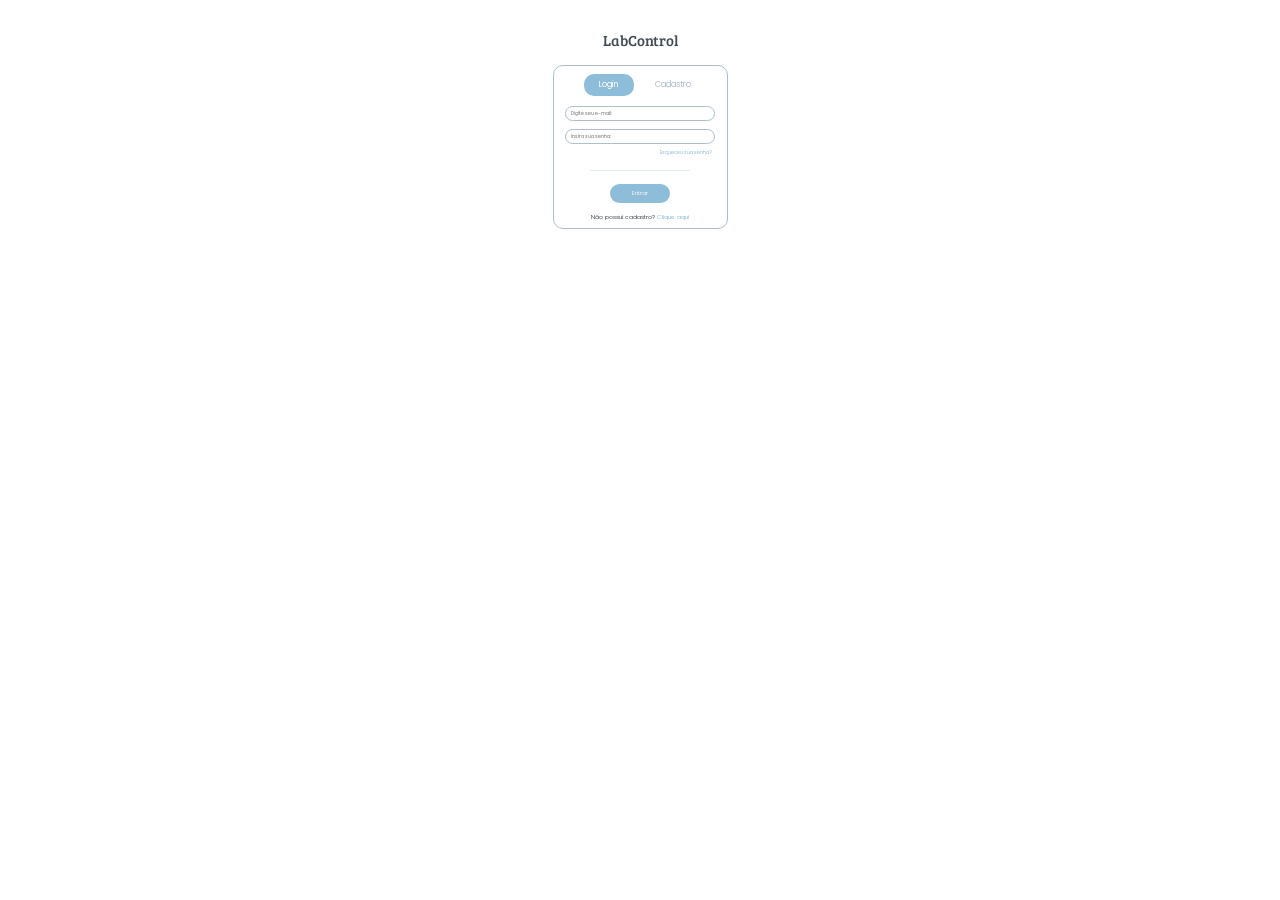
==== index.html @ 96e265aa "created the login and signup labcontrol page, adding styles and interactive form alternate with js" ====
<!DOCTYPE html>
<html lang="en">
<head>
    <meta charset="UTF-8">
    <meta name="viewport" content="width=device-width, initial-scale=1.0">
    <title>Document</title>
    <link rel="stylesheet" href="style/login.css">
</head>
<body class="loaded">

    <h1>LabControl</h1>
    
    <section class="login-form">
        <div>
            <button id="login-title"><a href="#" class="login-link">Login</a></button>
            <button id="signup-title"><a href="#" class="signup-link">Cadastro</a></button>
        </div>
        <form action="">

            <input type="email" placeholder="Digite seu e-mail: ">
            <input type="password" placeholder="Insira sua senha: ">
        
        </form>

        <p class="forgot-password"><a href="#" >Esqueceu sua senha?</a></p>

        <hr>

        <button class="entry-button"><a href="#" class="entry-link">Entrar</a></button>

        <p class="click-here-signup">Não possui cadastro? <a href="#">Clique aqui</a></p>
    </section>

    <section class="signup-form">
        <div>
            <button id="login-title"><a href="#" class="login-link">Login</a></button>
            <button id="signup-title"><a href="#" class="signup-link">Cadastro</a></button>
        </div>

        <form action="">
            <input type="name" placeholder="Insira seu nome: ">
            <input type="email" placeholder="Insira seu e-mail: ">
            <input type="number" placeholder="Digite sua matrícula (SIAPE ou discente): " id="number-input">
            <input type="password" placeholder="Insira sua senha: ">
            <input type="password" placeholder="Insira sua senha novamente: ">
        </form>

        <hr>

        <button class="signup-button"><a href="#" class="signin-link">Cadastrar-se</a></button>

        <p class="click-here-login">Já possui cadastro? <a href="#">Clique aqui</a></p>
    </section>


        <script src="script/script.js"></script>
</body>
</html>
---- style/login.css ----
@import url('https://fonts.googleapis.com/css2?family=Poppins:ital,wght@0,100;0,200;0,300;0,400;0,500;0,600;0,700;0,800;0,900;1,100;1,200;1,300;1,400;1,500;1,600;1,700;1,800;1,900&display=swap');
@import url('https://fonts.googleapis.com/css2?family=Bree+Serif&family=Poppins:ital,wght@0,100;0,200;0,300;0,400;0,500;0,600;0,700;0,800;0,900;1,100;1,200;1,300;1,400;1,500;1,600;1,700;1,800;1,900&display=swap');

/* Estilos globais */

:root {
    --gray-azure-color: #404b52;
    --faded-azure-color: #adbfca;
    --azure-pastel-color : #8dbdd9;
    --azure-pastel-color-focus: #7297ac;
    --border-radius: 10px;
}

* {
    font-family: 'Poppins', sans-serif;
    color: var(--gray-azure-color);
    box-sizing: border-box;
}


h1 {
    color: var(--gray-azure-color);
    font-family: 'Bree serif', sans-serif;
    display: flex;
    font-size: 15px;
    font-weight: lighter;
    justify-content: center;
    margin-top: 30px;
    margin-bottom: 15px;
}

/* Seção do formulário */

.login-form,
.signup-form {
    display: flex;
    flex-flow: column wrap;
    border: 1px solid var(--faded-azure-color);
    border-radius: 10px;
    height: auto;
    width: 175px;
    margin: 0 auto;
    justify-content: start;
    align-items: center;
}

.signup-form {
    display: none;
}

/* Div que contém os títulos de cadastro e login */

.login-form > div,
.signup-form > div {
    display: flex;
    align-items: center;
    justify-content: center;
    gap: 15px;
}

/* Botão de login e cadastro */

#login-title,
#signup-title {
    margin-top: 8px;
    display: flex;
    font-size: 8px;
    justify-content: center;
    align-items: center;
}

#login-title > a,
#signup-title > a {
    text-decoration: none;
}

#login-title {
    border: none;
    display: flex;
    padding: 5px;
    width: 50px;
    justify-content: center;
    align-items: center;
    background-color: var(--azure-pastel-color);
    border-radius: var(--border-radius);
    transition: background-color 0.5s ease;
}

#login-title:hover {
    background-color: var(--azure-pastel-color-focus);
}

#login-title > a {
    color: white;
    transition: color 0.5s ease;
}

#login-title:hover > a {
    color: whitesmoke;
}

#signup-title {
    background-color: white;
    border: none; 
}

#signup-title > a {
    color: var(--faded-azure-color);
    transition: color 0.5s ease;
}

#signup-title:hover > a {
    color: var(--gray-azure-color);
}

/* Formulário que contém os inputs */

form {
    display: flex;
    flex-direction: column;
    width: 100%;
    align-items: center;
    justify-content: center;
    margin-top: 10px;
    gap: 8px;
}

/* Input de E-mail e Senha */ 

.login-form > form > input,
.signup-form > form > input {
    display: flex;
    justify-content: center;
    align-items: center;
    width: 150px;
    font-size: 5px;
    padding-left: 5px;
    height: 15px;
    border: 1px solid var(--faded-azure-color);
    border-radius: var(--border-radius);
    color: var(--faded-azure-color);
    outline: none;
    transition: box-shadow 0.3s ease;
}

.login-form > form > input:focus,
.signup-form > form > input:focus {
    border-color: var(--azure-pastel-color);
    box-shadow: 0 0 0 1px var(--azure-pastel-color);
}

/* Botão de "esqueci a senha" e "clicar aqui" */

.forgot-password > a,
.click-here-signup > a,
.click-here-login > a {
    text-decoration: none;
    color: var(--azure-pastel-color);
}

.forgot-password {
    font-size: 5px;
    margin-top: 5px;
    align-self: flex-end;
    margin-right: 15px;
    text-decoration-color: var(--azure-pastel-color);
    transition: text-decoration 0.3s ease-in-out;
}

.forgot-password:hover,
.click-here-signup > a:hover,
.click-here-login > a:hover {
    text-decoration: underline var(--azure-pastel-color);
}

hr {
    background-color: var(--azure-pastel-color-focus);
    border: none;
    height: 1px;
    opacity: .2;
    border-radius: 10px;
    width: 100px;
}

.entry-button,
.signup-button {
    background-color: var(--azure-pastel-color);
    border: none;
    font-size: 6px;
    border-radius: var(--border-radius);
    padding: 5px;
    margin-top: 5px;
    width: 60px;
    transition: background-color 0.5s ease;
}

.entry-link,
.signin-link {
    color: whitesmoke;
    text-decoration: none;
    transition: color 0.5s ease;
}

.entry-button:hover,
.signup-button:hover {
    background-color: var(--azure-pastel-color-focus);
}

.entry-button:hover > a,
.signup-button:hover > a {
    color: whitesmoke;
}

.click-here-signup,
.click-here-signup > a,
.click-here-login,
.click-here-login > a {
    font-size: 6px;
}

.click-here-signup,
.click-here-login {
    margin-top: 10px;
}

.click-here-signup > a,
.click-here-login > a {
    display: inline-block;
    text-decoration: none;
    transition: text-decoration 0.3s ease;
}
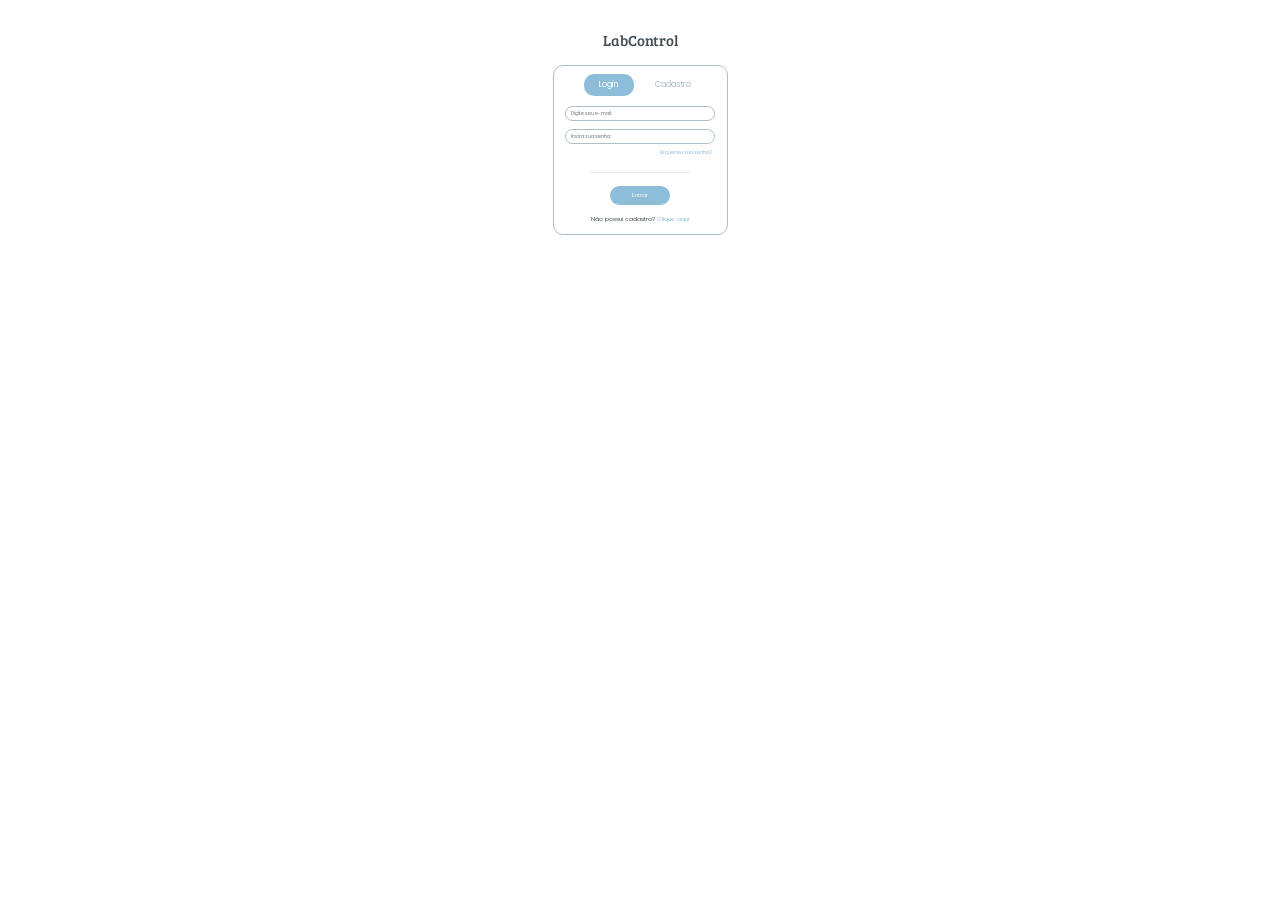
==== commit 728acb4c: "just making the spaces between the elements more equal" ====
--- a/index.html
+++ b/index.html
@@ -31,6 +31,10 @@
         <p class="click-here-signup">Não possui cadastro? <a href="#">Clique aqui</a></p>
     </section>
 
+    <section class="recovery-password">
+        
+    </section>
+
     <section class="signup-form">
         <div>
             <button id="login-title"><a href="#" class="login-link">Login</a></button>
--- a/style/login.css
+++ b/style/login.css
@@ -17,6 +17,7 @@
     box-sizing: border-box;
 }
 
+/* título global LabControl */
 
 h1 {
     color: var(--gray-azure-color);
@@ -29,7 +30,7 @@
     margin-bottom: 15px;
 }
 
-/* Seção do formulário */
+/* Section que contém os formulários de login e cadastro */
 
 .login-form,
 .signup-form {
@@ -58,7 +59,7 @@
     gap: 15px;
 }
 
-/* Botão de login e cadastro */
+/* Botões de login e cadastro */
 
 #login-title,
 #signup-title {
@@ -125,7 +126,7 @@
     gap: 8px;
 }
 
-/* Input de E-mail e Senha */ 
+/* Inputs dos formulários */ 
 
 .login-form > form > input,
 .signup-form > form > input {
@@ -149,7 +150,18 @@
     box-shadow: 0 0 0 1px var(--azure-pastel-color);
 }
 
-/* Botão de "esqueci a senha" e "clicar aqui" */
+
+input[type="number"]::-webkit-inner-spin-button,
+input[type="number"]::-webkit-outer-spin-button {
+    -webkit-appearance: none;
+    margin: 0;
+}
+
+input[type="number"] {
+    -moz-appearance: textfield;
+}
+
+/* Botões de "esqueci a senha", "entrar", "cadastrar-se" e "clicar aqui" */
 
 .forgot-password > a,
 .click-here-signup > a,
@@ -173,9 +185,20 @@
     text-decoration: underline var(--azure-pastel-color);
 }
 
-hr {
-    background-color: var(--azure-pastel-color-focus);
-    border: none;
+.login-form > hr {
+    background-color: var(--azure-pastel-color-focus);
+    border: none;
+    margin-top: 10px;
+    height: 1px;
+    opacity: .2;
+    border-radius: 10px;
+    width: 100px;
+}
+
+.signup-form > hr {
+    background-color: var(--azure-pastel-color-focus);
+    border: none;
+    margin-top: 15px;
     height: 1px;
     opacity: .2;
     border-radius: 10px;
@@ -221,6 +244,7 @@
 .click-here-signup,
 .click-here-login {
     margin-top: 10px;
+    margin-bottom: 10px;
 }
 
 .click-here-signup > a,
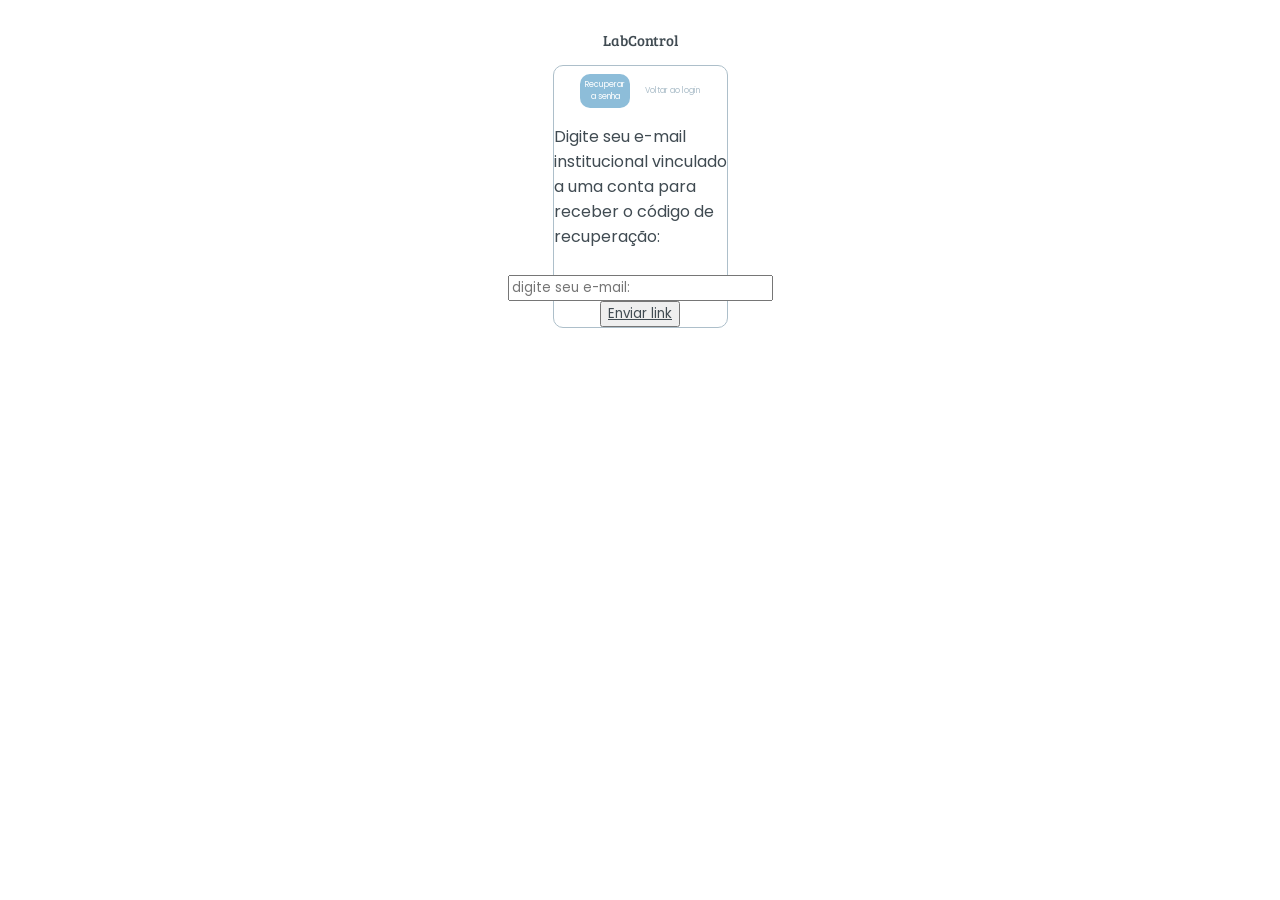
==== commit 926750d0: "Adding the style on my recovery password page" ====
--- a/index.html
+++ b/index.html
@@ -31,8 +31,20 @@
         <p class="click-here-signup">Não possui cadastro? <a href="#">Clique aqui</a></p>
     </section>
 
-    <section class="recovery-password">
-        
+    <section class="recovery-form">
+        <div>
+            <button class="recovery-password-title"><a href="#">Recuperar a senha</a></button>
+            <a href="#" class="back-title">Voltar ao login</a>
+        </div>
+
+        <p>Digite seu e-mail institucional vinculado a uma 
+            conta para receber o código de recuperação: </p>
+
+        <form action="">
+            <input type="email" placeholder="digite seu e-mail: ">
+        </form>
+
+        <button class="send-button"><a href="#" class="send-link">Enviar link</a></button>
     </section>
 
     <section class="signup-form">
--- a/style/login.css
+++ b/style/login.css
@@ -33,7 +33,8 @@
 /* Section que contém os formulários de login e cadastro */
 
 .login-form,
-.signup-form {
+.signup-form,
+.recovery-form {
     display: flex;
     flex-flow: column wrap;
     border: 1px solid var(--faded-azure-color);
@@ -45,14 +46,16 @@
     align-items: center;
 }
 
-.signup-form {
+.signup-form,
+.login-form {
     display: none;
 }
 
 /* Div que contém os títulos de cadastro e login */
 
 .login-form > div,
-.signup-form > div {
+.signup-form > div,
+ .recovery-form > div {
     display: flex;
     align-items: center;
     justify-content: center;
@@ -62,7 +65,9 @@
 /* Botões de login e cadastro */
 
 #login-title,
-#signup-title {
+#signup-title,
+.recovery-password-title,
+.back-title {
     margin-top: 8px;
     display: flex;
     font-size: 8px;
@@ -71,11 +76,14 @@
 }
 
 #login-title > a,
-#signup-title > a {
-    text-decoration: none;
-}
-
-#login-title {
+#signup-title > a,
+.recovery-password-title > a,
+.back-title {
+    text-decoration: none;
+}
+
+#login-title,
+.recovery-password-title {
     border: none;
     display: flex;
     padding: 5px;
@@ -87,16 +95,19 @@
     transition: background-color 0.5s ease;
 }
 
-#login-title:hover {
-    background-color: var(--azure-pastel-color-focus);
-}
-
-#login-title > a {
+#login-title:hover,
+.recovery-password-title:hover {
+    background-color: var(--azure-pastel-color-focus);
+}
+
+#login-title > a,
+.recovery-password-title > a {
     color: white;
     transition: color 0.5s ease;
 }
 
-#login-title:hover > a {
+#login-title:hover > a,
+.recovery-password-title:hover > a {
     color: whitesmoke;
 }
 
@@ -105,12 +116,14 @@
     border: none; 
 }
 
-#signup-title > a {
+#signup-title > a,
+.back-title {
     color: var(--faded-azure-color);
     transition: color 0.5s ease;
 }
 
-#signup-title:hover > a {
+#signup-title:hover > a,
+.back-title:hover {
     color: var(--gray-azure-color);
 }
 
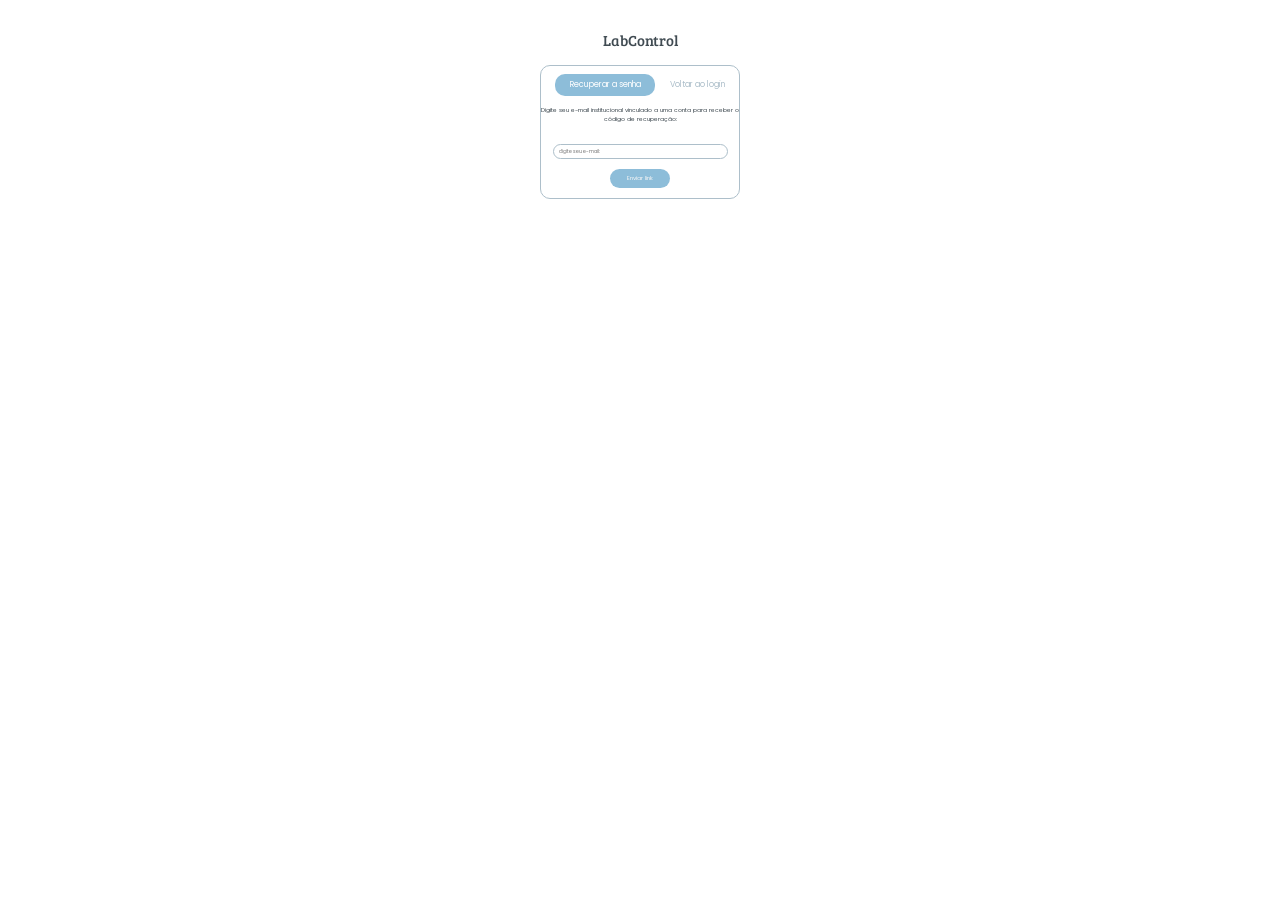
==== commit 5319989f: "Creating my personal style component button to apply in all buttons" ====
--- a/index.html
+++ b/index.html
@@ -12,7 +12,7 @@
     
     <section class="login-form">
         <div>
-            <button id="login-title"><a href="#" class="login-link">Login</a></button>
+            <button id="login" class="button"><a href="#" class="login-link">Login</a></button>
             <button id="signup-title"><a href="#" class="signup-link">Cadastro</a></button>
         </div>
         <form action="">
--- a/style/login.css
+++ b/style/login.css
@@ -40,7 +40,7 @@
     border: 1px solid var(--faded-azure-color);
     border-radius: 10px;
     height: auto;
-    width: 175px;
+    width: 200px;
     margin: 0 auto;
     justify-content: start;
     align-items: center;
@@ -63,11 +63,39 @@
 }
 
 /* Botões de login e cadastro */
+
+.button {
+    display: flex;
+    border: none;
+    border-radius: var(--border-radius);
+    flex-wrap: nowrap;
+    padding: 5px;
+    width: 50px;
+    margin-top: 8px;
+    display: flex;
+    font-size: 8px;
+    justify-content: center;
+    align-items: center;
+    background-color: var(--azure-pastel-color);
+    transition: background-color 0.3s ease;
+}
+
+.button > a {
+    color: white;
+    text-decoration: none;
+    
+}
+
+.button:hover {
+    background-color: var(--azure-pastel-color-focus);
+}
 
 #login-title,
 #signup-title,
 .recovery-password-title,
 .back-title {
+    display: flex;
+    flex-wrap: nowrap;
     margin-top: 8px;
     display: flex;
     font-size: 8px;
@@ -79,6 +107,8 @@
 #signup-title > a,
 .recovery-password-title > a,
 .back-title {
+    display: flex;
+    flex-wrap: nowrap;
     text-decoration: none;
 }
 
@@ -93,11 +123,6 @@
     background-color: var(--azure-pastel-color);
     border-radius: var(--border-radius);
     transition: background-color 0.5s ease;
-}
-
-#login-title:hover,
-.recovery-password-title:hover {
-    background-color: var(--azure-pastel-color-focus);
 }
 
 #login-title > a,
@@ -127,6 +152,10 @@
     color: var(--gray-azure-color);
 }
 
+.recovery-password-title {
+    width: 100px;
+}
+
 /* Formulário que contém os inputs */
 
 form {
@@ -139,14 +168,24 @@
     gap: 8px;
 }
 
+/* p do formulário de recuperação de senha */
+
+.recovery-form > p {
+    color: var(--gray-azure-color);
+    font-size: 6px;
+    text-align: center;
+    margin: 10px 0 10px 0;
+}
+
 /* Inputs dos formulários */ 
 
 .login-form > form > input,
-.signup-form > form > input {
-    display: flex;
-    justify-content: center;
-    align-items: center;
-    width: 150px;
+.signup-form > form > input,
+.recovery-form > form > input {
+    display: flex;
+    justify-content: center;
+    align-items: center;
+    width: 175px;
     font-size: 5px;
     padding-left: 5px;
     height: 15px;
@@ -158,7 +197,8 @@
 }
 
 .login-form > form > input:focus,
-.signup-form > form > input:focus {
+.signup-form > form > input:focus,
+.recovery-form > form input:focus {
     border-color: var(--azure-pastel-color);
     box-shadow: 0 0 0 1px var(--azure-pastel-color);
 }
@@ -219,7 +259,8 @@
 }
 
 .entry-button,
-.signup-button {
+.signup-button,
+.send-button {
     background-color: var(--azure-pastel-color);
     border: none;
     font-size: 6px;
@@ -230,20 +271,27 @@
     transition: background-color 0.5s ease;
 }
 
+.send-button {
+    margin: 10px 0 10px 0;
+}
+
 .entry-link,
-.signin-link {
+.signin-link,
+.send-link {
     color: whitesmoke;
     text-decoration: none;
     transition: color 0.5s ease;
 }
 
 .entry-button:hover,
-.signup-button:hover {
+.signup-button:hover,
+.send-button:hover {
     background-color: var(--azure-pastel-color-focus);
 }
 
 .entry-button:hover > a,
-.signup-button:hover > a {
+.signup-button:hover > a,
+.send-button:hover > a {
     color: whitesmoke;
 }
 
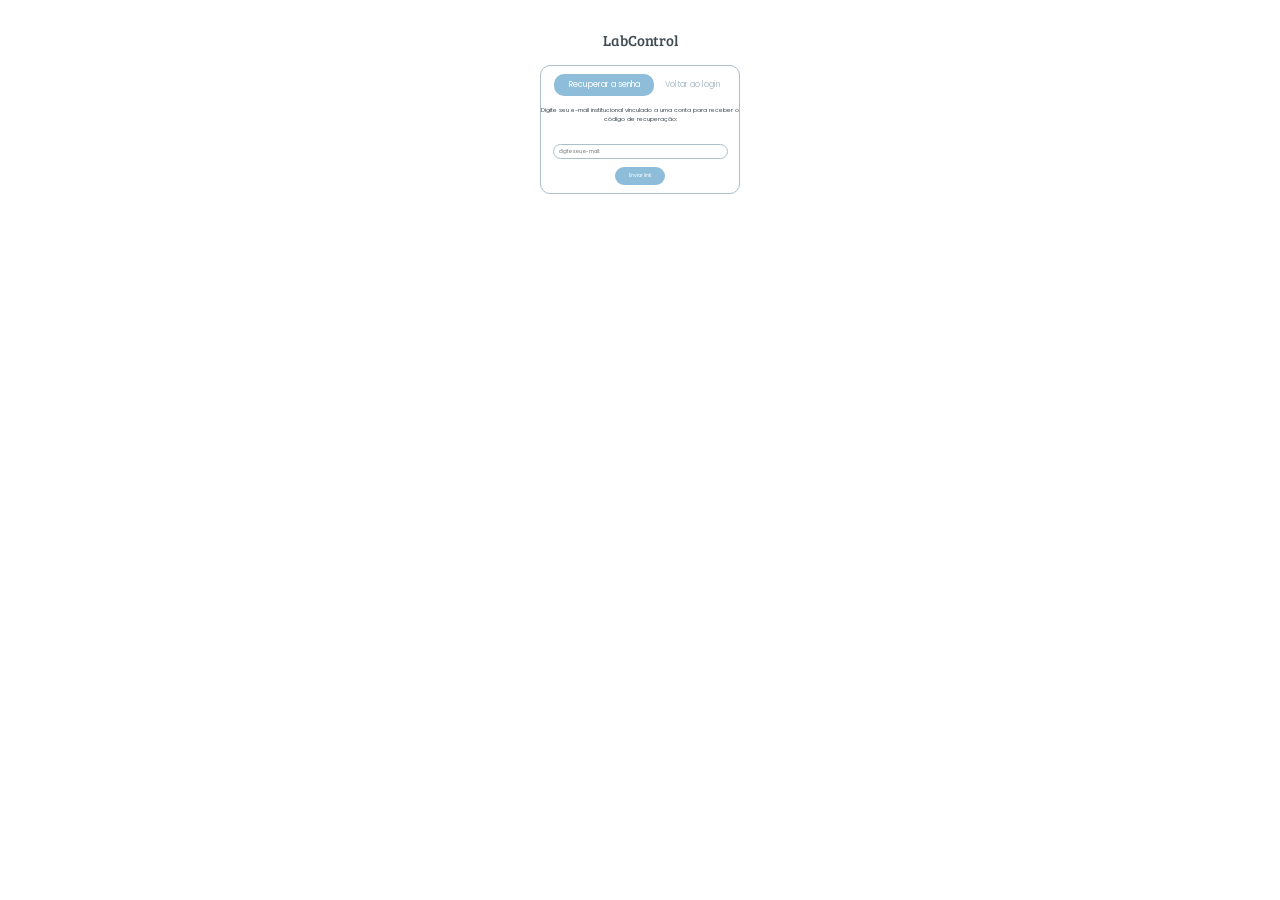
==== commit 1ae98d49: "Organizing my login.css to component buttons style and make more scalable and make the maintenance m" ====
--- a/index.html
+++ b/index.html
@@ -11,9 +11,10 @@
     <h1>LabControl</h1>
     
     <section class="login-form">
+
         <div>
-            <button id="login" class="button"><a href="#" class="login-link">Login</a></button>
-            <button id="signup-title"><a href="#" class="signup-link">Cadastro</a></button>
+            <button id="login-title" class="highlighted-button"><a href="#" class="login-link">Login</a></button>
+            <button id="signup-title" class="button"><a href="#" class="signup-link">Cadastro</a></button>
         </div>
         <form action="">
 
@@ -26,15 +27,18 @@
 
         <hr>
 
-        <button class="entry-button"><a href="#" class="entry-link">Entrar</a></button>
+        <button class="sm-highlighted-button"><a href="#" class="entry-link">Entrar</a></button>
 
         <p class="click-here-signup">Não possui cadastro? <a href="#">Clique aqui</a></p>
+   
     </section>
 
+
     <section class="recovery-form">
+
         <div>
-            <button class="recovery-password-title"><a href="#">Recuperar a senha</a></button>
-            <a href="#" class="back-title">Voltar ao login</a>
+            <button class="highlighted-button recovery-password-title"><a href="#">Recuperar a senha</a></button>
+            <button id="back-title" class="button"><a href="#">Voltar ao login</a></button>        
         </div>
 
         <p>Digite seu e-mail institucional vinculado a uma 
@@ -44,13 +48,16 @@
             <input type="email" placeholder="digite seu e-mail: ">
         </form>
 
-        <button class="send-button"><a href="#" class="send-link">Enviar link</a></button>
+        <button class="sm-highlighted-button send-link"><a href="#">Enviar link</a></button>
+    
     </section>
 
+
     <section class="signup-form">
+
         <div>
-            <button id="login-title"><a href="#" class="login-link">Login</a></button>
-            <button id="signup-title"><a href="#" class="signup-link">Cadastro</a></button>
+            <button id="login-title" class="highlighted-button"><a href="#" class="login-link">Login</a></button>
+            <button id="signup-title" class="button"><a href="#" class="signup-link">Cadastro</a></button>
         </div>
 
         <form action="">
@@ -63,12 +70,12 @@
 
         <hr>
 
-        <button class="signup-button"><a href="#" class="signin-link">Cadastrar-se</a></button>
+        <button class="sm-highlighted-button"><a href="#">Cadastrar-se</a></button>
 
         <p class="click-here-login">Já possui cadastro? <a href="#">Clique aqui</a></p>
+    
     </section>
 
-
-        <script src="script/script.js"></script>
+    <script src="script/script.js"></script>
 </body>
 </html>
--- a/style/login.css
+++ b/style/login.css
@@ -45,6 +45,9 @@
     justify-content: start;
     align-items: center;
 }
+.recovery-form {
+    width: 200px;
+}
 
 .signup-form,
 .login-form {
@@ -62,9 +65,13 @@
     gap: 15px;
 }
 
+.recovery-form > div {
+    gap: 5px;
+}
+
 /* Botões de login e cadastro */
 
-.button {
+.highlighted-button {
     display: flex;
     border: none;
     border-radius: var(--border-radius);
@@ -80,80 +87,75 @@
     transition: background-color 0.3s ease;
 }
 
-.button > a {
+.sm-highlighted-button {
+    display: flex;
+    border: none;
+    border-radius: var(--border-radius);
+    flex-wrap: nowrap;
+    padding: 5px;
+    width: 50px;
+    margin-top: 8px;
+    display: flex;
+    font-size: 5px;
+    justify-content: center;
+    align-items: center;
+    background-color: var(--azure-pastel-color);
+    transition: background-color 0.3s ease;
+
+}
+
+.sm-highlighted-button.send-link {
+    margin-bottom: 8px;
+}
+
+.highlighted-button > a,
+.sm-highlighted-button > a {
     color: white;
     text-decoration: none;
     
 }
 
-.button:hover {
+.highlighted-button:hover,
+.sm-highlighted-button:hover {
     background-color: var(--azure-pastel-color-focus);
 }
 
-#login-title,
-#signup-title,
-.recovery-password-title,
-.back-title {
+.highlighted-button:hover > a,
+.sm-highlighted-button:hover > a {
+    color: whitesmoke;
+}
+
+.highlighted-button.recovery-password-title {
+    width: 100px;
+}
+
+.button {
     display: flex;
     flex-wrap: nowrap;
     margin-top: 8px;
     display: flex;
+    justify-content: center;
+    align-items: center;
     font-size: 8px;
-    justify-content: center;
-    align-items: center;
-}
-
-#login-title > a,
-#signup-title > a,
-.recovery-password-title > a,
-.back-title {
+    background-color: white;
+    border: none; 
+}
+
+#back-title.button {
+
+}
+
+.button > a {
     display: flex;
     flex-wrap: nowrap;
     text-decoration: none;
-}
-
-#login-title,
-.recovery-password-title {
-    border: none;
-    display: flex;
-    padding: 5px;
-    width: 50px;
-    justify-content: center;
-    align-items: center;
-    background-color: var(--azure-pastel-color);
-    border-radius: var(--border-radius);
-    transition: background-color 0.5s ease;
-}
-
-#login-title > a,
-.recovery-password-title > a {
-    color: white;
-    transition: color 0.5s ease;
-}
-
-#login-title:hover > a,
-.recovery-password-title:hover > a {
-    color: whitesmoke;
-}
-
-#signup-title {
-    background-color: white;
-    border: none; 
-}
-
-#signup-title > a,
-.back-title {
     color: var(--faded-azure-color);
-    transition: color 0.5s ease;
-}
-
-#signup-title:hover > a,
-.back-title:hover {
+    transition: color 0.3s ease;
+
+}
+
+.button:hover > a {
     color: var(--gray-azure-color);
-}
-
-.recovery-password-title {
-    width: 100px;
 }
 
 /* Formulário que contém os inputs */
@@ -275,13 +277,11 @@
     margin: 10px 0 10px 0;
 }
 
-.entry-link,
+/* .entry-link,
 .signin-link,
 .send-link {
-    color: whitesmoke;
-    text-decoration: none;
-    transition: color 0.5s ease;
-}
+    
+} */
 
 .entry-button:hover,
 .signup-button:hover,
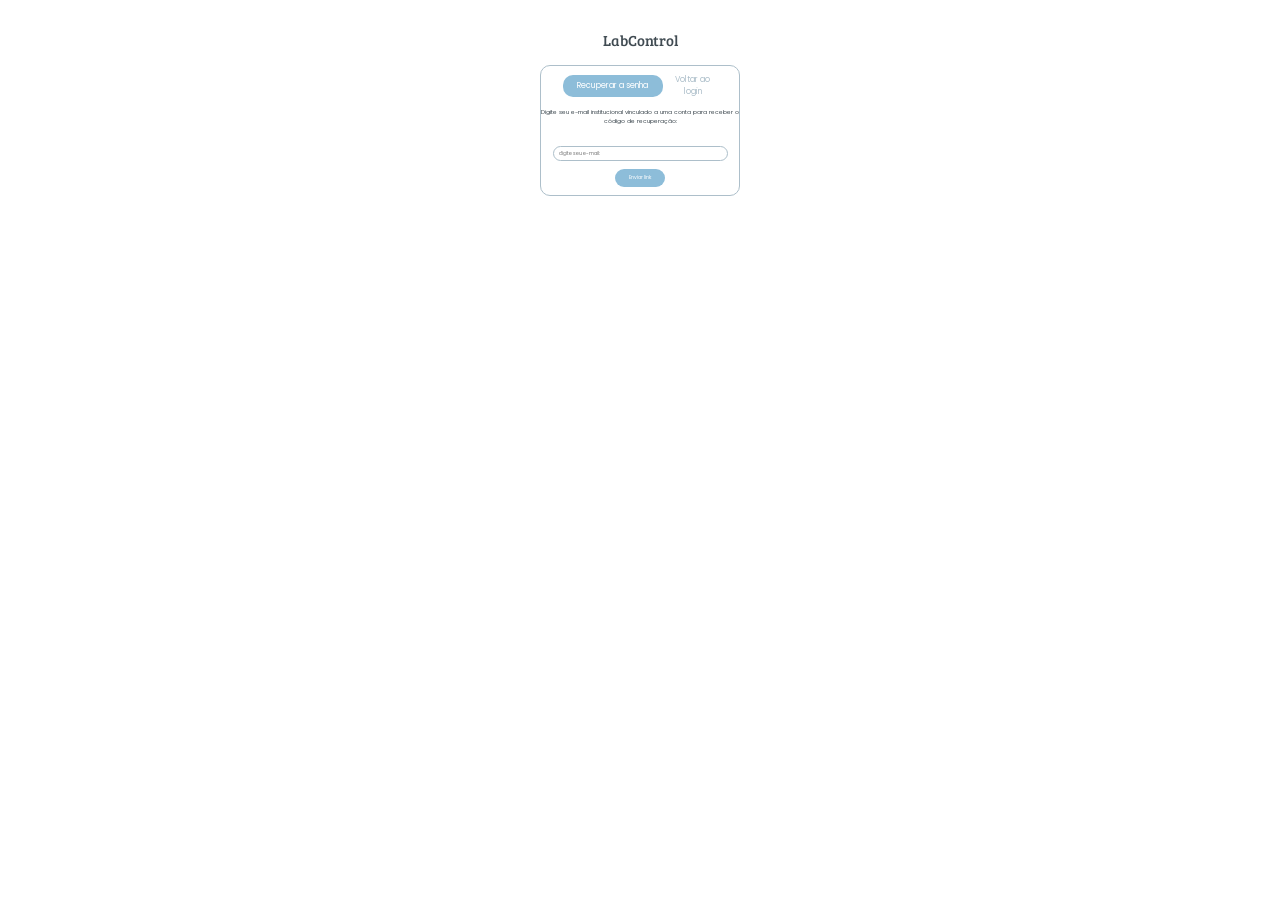
==== commit b63318c4: "ajuste dos botões de login e cadastro que estavam se afastando ao clicar, adicionando borda à classe" ====
--- a/index.html
+++ b/index.html
@@ -56,8 +56,8 @@
     <section class="signup-form">
 
         <div>
-            <button id="login-title" class="highlighted-button"><a href="#" class="login-link">Login</a></button>
-            <button id="signup-title" class="button"><a href="#" class="signup-link">Cadastro</a></button>
+            <button id="login-title" class="button"><a href="#" class="login-link">Login</a></button>
+            <button id="signup-title" class="highlighted-button"><a href="#" class="signup-link">Cadastro</a></button>
         </div>
 
         <form action="">
--- a/style/login.css
+++ b/style/login.css
@@ -133,16 +133,14 @@
     display: flex;
     flex-wrap: nowrap;
     margin-top: 8px;
-    display: flex;
+    padding: 0px;
+    width: 50px;
     justify-content: center;
     align-items: center;
     font-size: 8px;
+    border: none;
     background-color: white;
-    border: none; 
-}
-
-#back-title.button {
-
+    border-radius: var(--border-radius);
 }
 
 .button > a {
@@ -313,4 +311,19 @@
     display: inline-block;
     text-decoration: none;
     transition: text-decoration 0.3s ease;
+}
+
+.none {
+    display: none;
+}
+
+.hidden {
+    opacity: 0;
+    transform: translateY(-20px);
+    pointer-events: none;
+}
+
+.visible {
+    opacity: 1;
+    transform: translateY(0);
 }
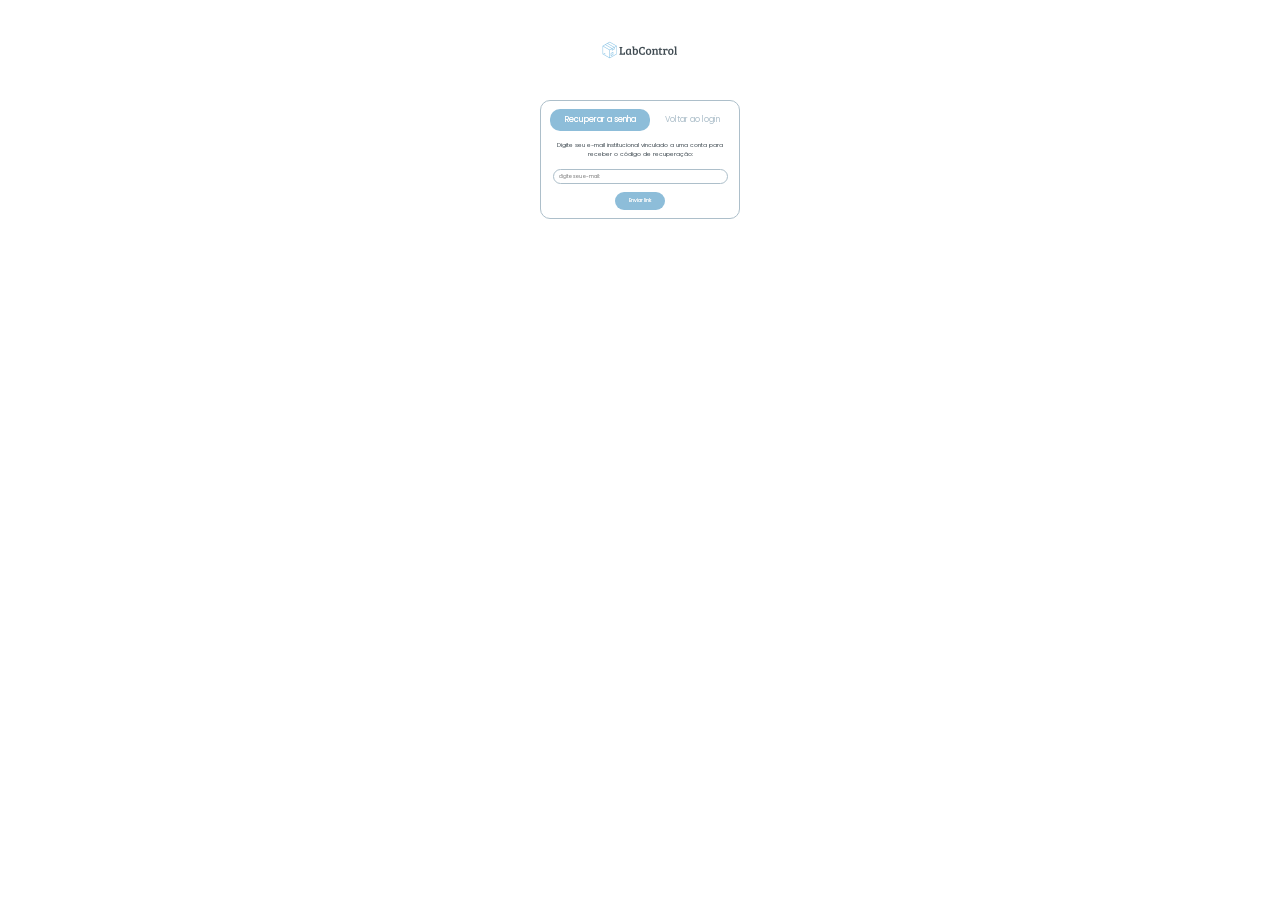
==== commit 6185c31c: "Imagem da logo do labcontrol adicionada e mais alguns ajustes no login.css" ====
--- a/index.html
+++ b/index.html
@@ -8,8 +8,12 @@
 </head>
 <body class="loaded">
 
-    <h1>LabControl</h1>
-    
+    <!-- <h1>LabControl</h1> -->
+
+    <div id="img-container">
+        <img src="src/LabControl - Apresentação - 8.png" alt="LabControl logo">
+    </div>
+
     <section class="login-form">
 
         <div>
--- a/style/login.css
+++ b/style/login.css
@@ -15,9 +15,10 @@
     font-family: 'Poppins', sans-serif;
     color: var(--gray-azure-color);
     box-sizing: border-box;
-}
-
-/* título global LabControl */
+    margin: 0;
+}
+
+/* título e imagem global LabControl */
 
 h1 {
     color: var(--gray-azure-color);
@@ -28,6 +29,19 @@
     justify-content: center;
     margin-top: 30px;
     margin-bottom: 15px;
+}
+
+#img-container {
+    display: flex;
+    justify-content: center;
+}
+
+img {
+    display: block;
+    height: 100px;
+    width: 100px;
+    justify-content: center;
+    align-items: center;
 }
 
 /* Section que contém os formulários de login e cadastro */
@@ -54,6 +68,16 @@
     display: none;
 }
 
+/* p do formulário de recuperação de senha */
+
+.recovery-form > p {
+    color: var(--gray-azure-color);
+    font-size: 6px;
+    text-align: center;
+    margin-top: 10px;
+    width: 180px;
+}
+
 /* Div que contém os títulos de cadastro e login */
 
 .login-form > div,
@@ -67,41 +91,44 @@
 
 .recovery-form > div {
     gap: 5px;
-}
-
-/* Botões de login e cadastro */
-
-.highlighted-button {
-    display: flex;
+    justify-content: center;
+    width: 100%;
+}
+
+/* componentes dos botões */
+
+.highlighted-button,
+.sm-highlighted-button,
+.button {
+    display: flex;
+    flex-wrap: nowrap;
+    justify-content: center;
+    align-items: center;
+    margin-top: 8px;
+    padding: 5px;
+    width: 50px;
+    font-size: 8px;
     border: none;
     border-radius: var(--border-radius);
-    flex-wrap: nowrap;
-    padding: 5px;
-    width: 50px;
-    margin-top: 8px;
-    display: flex;
-    font-size: 8px;
-    justify-content: center;
-    align-items: center;
+}
+
+#login-title.highlighted-button,
+#login-title.button {
+    transition: background-color 0.3s ease;
+}
+
+.highlighted-button,
+.sm-highlighted-button {
     background-color: var(--azure-pastel-color);
-    transition: background-color 0.3s ease;
+    transition: background-color 0.3s ease-out;
 }
 
 .sm-highlighted-button {
-    display: flex;
-    border: none;
-    border-radius: var(--border-radius);
-    flex-wrap: nowrap;
-    padding: 5px;
-    width: 50px;
-    margin-top: 8px;
-    display: flex;
     font-size: 5px;
-    justify-content: center;
-    align-items: center;
-    background-color: var(--azure-pastel-color);
-    transition: background-color 0.3s ease;
-
+}
+
+.button {
+    background-color: white;
 }
 
 .sm-highlighted-button.send-link {
@@ -112,35 +139,8 @@
 .sm-highlighted-button > a {
     color: white;
     text-decoration: none;
+    text-shadow: .3px .3px whitesmoke;
     
-}
-
-.highlighted-button:hover,
-.sm-highlighted-button:hover {
-    background-color: var(--azure-pastel-color-focus);
-}
-
-.highlighted-button:hover > a,
-.sm-highlighted-button:hover > a {
-    color: whitesmoke;
-}
-
-.highlighted-button.recovery-password-title {
-    width: 100px;
-}
-
-.button {
-    display: flex;
-    flex-wrap: nowrap;
-    margin-top: 8px;
-    padding: 0px;
-    width: 50px;
-    justify-content: center;
-    align-items: center;
-    font-size: 8px;
-    border: none;
-    background-color: white;
-    border-radius: var(--border-radius);
 }
 
 .button > a {
@@ -152,10 +152,24 @@
 
 }
 
+.highlighted-button:hover,
+.sm-highlighted-button:hover {
+    background-color: var(--azure-pastel-color-focus);
+}
+
+.highlighted-button:hover > a,
+.sm-highlighted-button:hover > a {
+    color: whitesmoke;
+}
+
 .button:hover > a {
     color: var(--gray-azure-color);
 }
 
+.highlighted-button.recovery-password-title {
+    width: 100px;
+}
+
 /* Formulário que contém os inputs */
 
 form {
@@ -166,15 +180,6 @@
     justify-content: center;
     margin-top: 10px;
     gap: 8px;
-}
-
-/* p do formulário de recuperação de senha */
-
-.recovery-form > p {
-    color: var(--gray-azure-color);
-    font-size: 6px;
-    text-align: center;
-    margin: 10px 0 10px 0;
 }
 
 /* Inputs dos formulários */ 
@@ -275,12 +280,6 @@
     margin: 10px 0 10px 0;
 }
 
-/* .entry-link,
-.signin-link,
-.send-link {
-    
-} */
-
 .entry-button:hover,
 .signup-button:hover,
 .send-button:hover {
@@ -313,17 +312,12 @@
     transition: text-decoration 0.3s ease;
 }
 
-.none {
-    display: none;
-}
-
-.hidden {
-    opacity: 0;
-    transform: translateY(-20px);
-    pointer-events: none;
-}
-
-.visible {
-    opacity: 1;
-    transform: translateY(0);
+/* Recovery password page */
+
+#recovery-password-title {
+    flex: 1;
+}
+
+#back-title {
+    width: 75px;
 }
